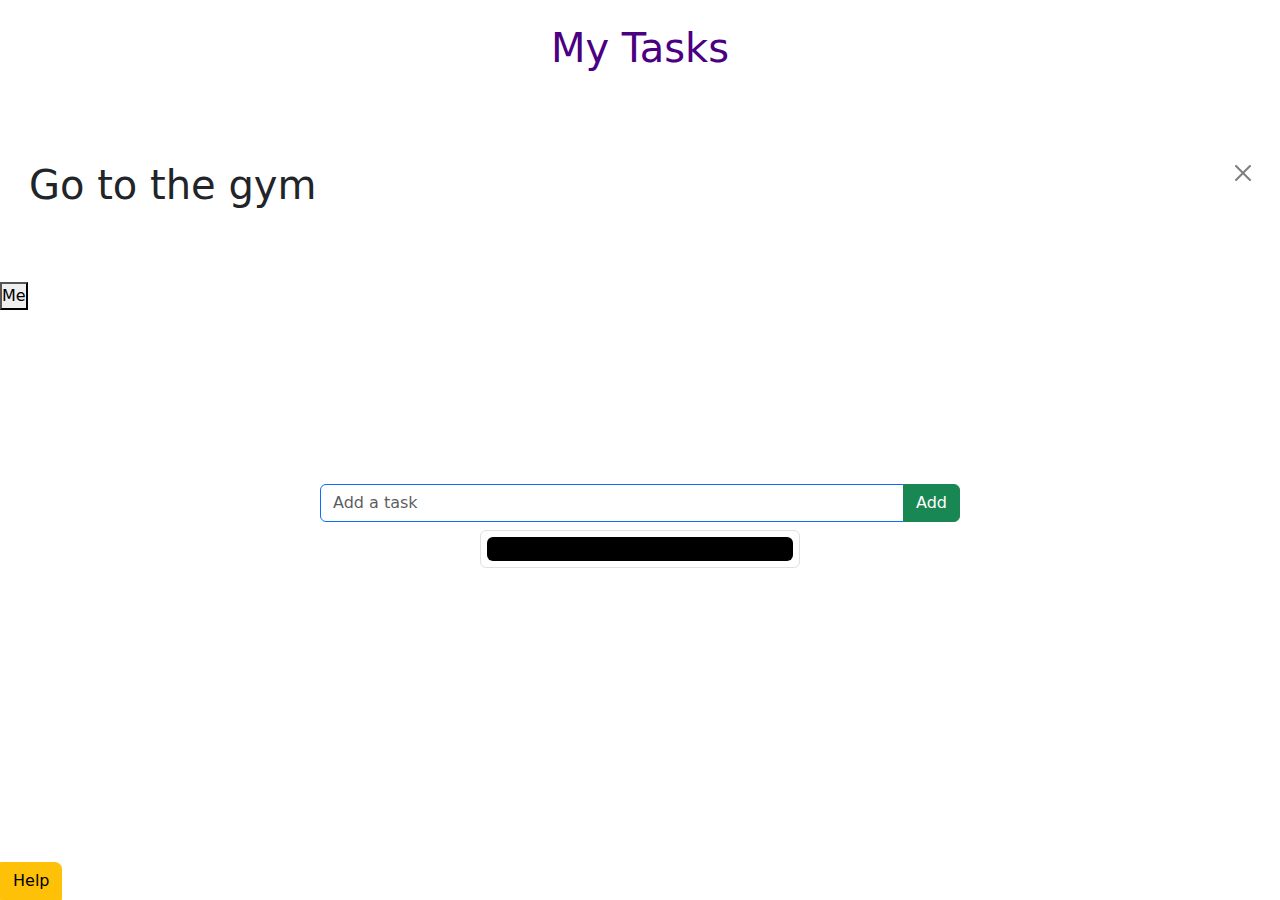
==== index.html @ f6224cdb "Add modal" ====
<!DOCTYPE html>
<html lang="en">
<head>
    <meta charset="UTF-8">
    <meta name="viewport" content="width=device-width, initial-scale=1.0">
    <script src="https://ajax.googleapis.com/ajax/libs/jquery/3.7.1/jquery.min.js"></script>
    <link
      rel="stylesheet"
      href="https://fonts.googleapis.com/css2?family=Material+Symbols+Outlined:opsz,wght,FILL,GRAD@20..48,100..700,0..1,-50..200"
    />
    <link
      href="https://cdn.jsdelivr.net/npm/bootstrap@5.3.2/dist/css/bootstrap.min.css"
      rel="stylesheet"
    />
    <script src="https://cdn.jsdelivr.net/npm/bootstrap@5.3.2/dist/js/bootstrap.bundle.min.js"></script>
    <link
      rel="stylesheet"
      href="https://cdn.jsdelivr.net/npm/swiper@11/swiper-bundle.min.css"
    />
    <link rel="stylesheet" href="style.css">
    <title>ToDo List</title>
</head>
<body>
<div id="container-input" class="d-flex justify-content-center">
    <h1 class="my-4">My Tasks</h1>
    <div id="inner-div-input" class=" w-50 d-flex flex-column">
        <div class="input-group">
            <input class="form-control border-1 border-primary" placeholder="Add a task" type="text">
            <button id="taskSend" class="btn btn-success">Add</button> 
        </div>
        <div class="d-flex justify-content-center">
            <input type="color" value="blue" class="my-2 w-50 form-control form-control-color" name="" id="">
        </div>   
    </div>
</div>

<div class="container-fluid my-5">
    <div class="alert alert-dismissible d-flex fade show">
        <button class="btn-close" data-bs-dismiss="alert"></button>
        <h1>Go to the gym</h1>
    </div>
</div>

<button class="btn btn-warning" data-bs-toggle="modal" data-bs-target=".modal">Help</button>
<div class="modal fade">
    <div class="modal-dialog">
        <modal class="modal-content">
            <div class="modal-header">Help</div>
            <div class="modal-body">
                <p>Just write your task and its color</p>
            </div>
            <div class="modal-footer">
                <button id="closeModal" class="btn btn-success">Got it</button>
            </div>
        </modal>
    </div>
</div>
<button>Me</button>

    <script src="script.js"></script>
</body>
</html>
---- style.css ----
*{
    padding: 0;
    margin: 0;
    box-sizing: border-box;
}
#container-input{
    position: relative;
}
#container-input > h1{
    color: indigo;
}
#inner-div-input{
    position: absolute;
    bottom: -30rem;
}
.btn-warning{
    position: absolute;
    bottom: 0;
    border-radius: 0px 7px 0px 0px;
}
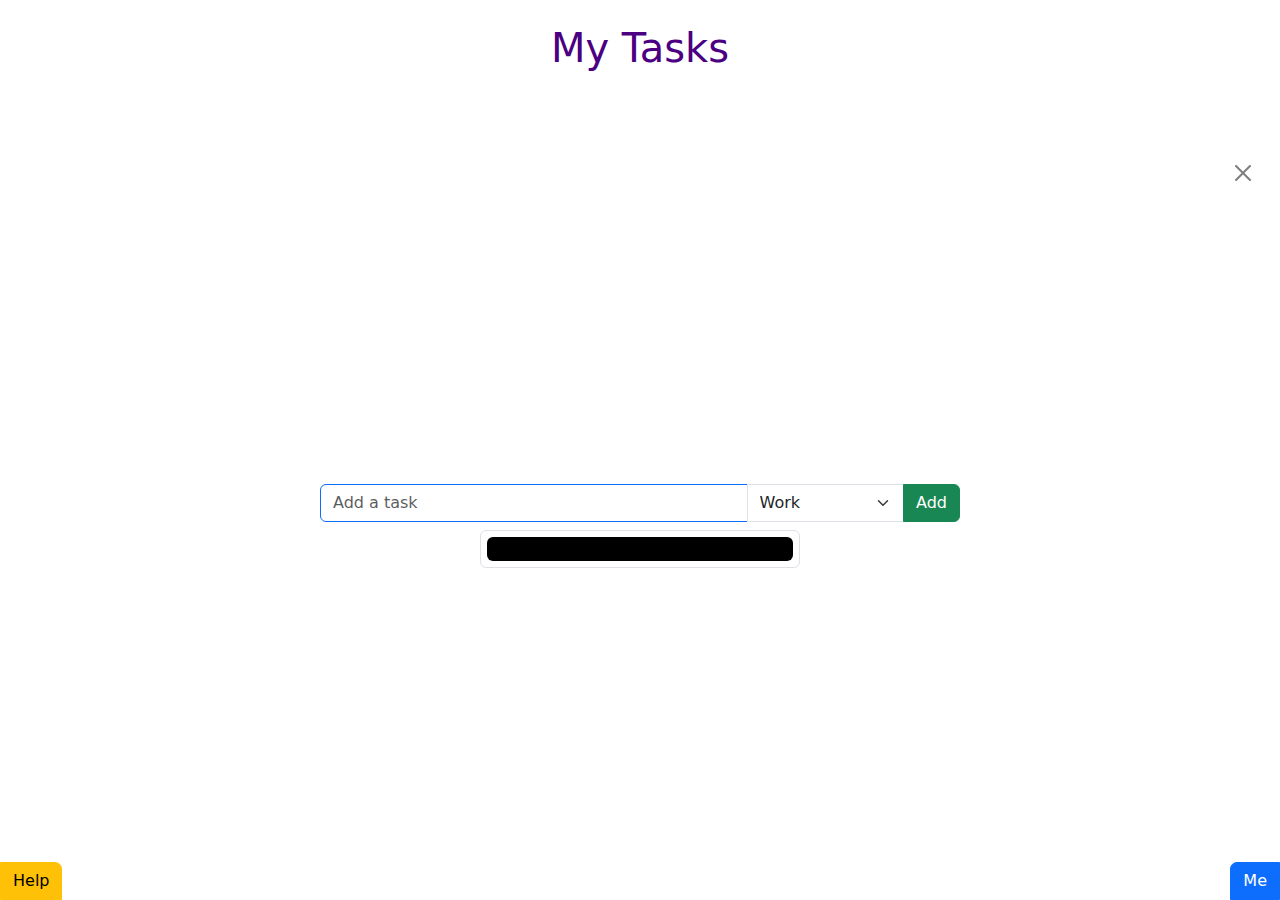
==== commit 8cb776bc: "ADD select and some changes in styles" ====
--- a/index.html
+++ b/index.html
@@ -25,7 +25,13 @@
     <h1 class="my-4">My Tasks</h1>
     <div id="inner-div-input" class=" w-50 d-flex flex-column">
         <div class="input-group">
-            <input class="form-control border-1 border-primary" placeholder="Add a task" type="text">
+            <input class="form-control w-50 border-1 border-primary" placeholder="Add a task" type="text">
+            <select class="form-select" name="" id="">
+                <option value="Work">Work</option>
+                <option value="Home">Home</option>
+                <option value="Study">Study</option>
+                <option value="Sport">Sport</option>
+            </select>
             <button id="taskSend" class="btn btn-success">Add</button> 
         </div>
         <div class="d-flex justify-content-center">
@@ -34,18 +40,18 @@
     </div>
 </div>
 
-<div class="container-fluid my-5">
-    <div class="alert alert-dismissible d-flex fade show">
+<div class="container-fluid my-5 text-white">
+    <div class="alert alert-dismissible d-flex justify-content-center align-items-center fade show">
         <button class="btn-close" data-bs-dismiss="alert"></button>
         <h1>Go to the gym</h1>
     </div>
 </div>
 
-<button class="btn btn-warning" data-bs-toggle="modal" data-bs-target=".modal">Help</button>
-<div class="modal fade">
+<button id="help" class="btn btn-warning" data-bs-toggle="modal" data-bs-target="#modalHelp">Help</button>
+<div id="modalHelp" class="modal fade">
     <div class="modal-dialog">
         <modal class="modal-content">
-            <div class="modal-header">Help</div>
+            <div class="modal-header"><h4>Help</h4></div>
             <div class="modal-body">
                 <p>Just write your task and its color</p>
             </div>
@@ -55,7 +61,19 @@
         </modal>
     </div>
 </div>
-<button>Me</button>
+<button id="me" class="btn btn-primary" data-bs-target="#modal" data-bs-toggle="modal">Me</button>
+<div class="modal fade" id="modal">
+    <div class="modal-dialog">
+        <div class="modal-content">
+            <div class="modal-header">
+                <h2 class="text-muted">Contact Me</h2>
+            </div>
+            <div class="modal-body">
+
+            </div>
+        </div>
+    </div>
+</div>
 
     <script src="script.js"></script>
 </body>
--- a/style.css
+++ b/style.css
@@ -13,8 +13,17 @@
     position: absolute;
     bottom: -30rem;
 }
-.btn-warning{
+#help{
     position: absolute;
     bottom: 0;
     border-radius: 0px 7px 0px 0px;
+}
+#me{
+    position: absolute;
+    bottom: 0;
+    right: 0;
+    border-radius: 7px 0px 0px 0px;
+}
+select{
+    max-width: 30%;
 }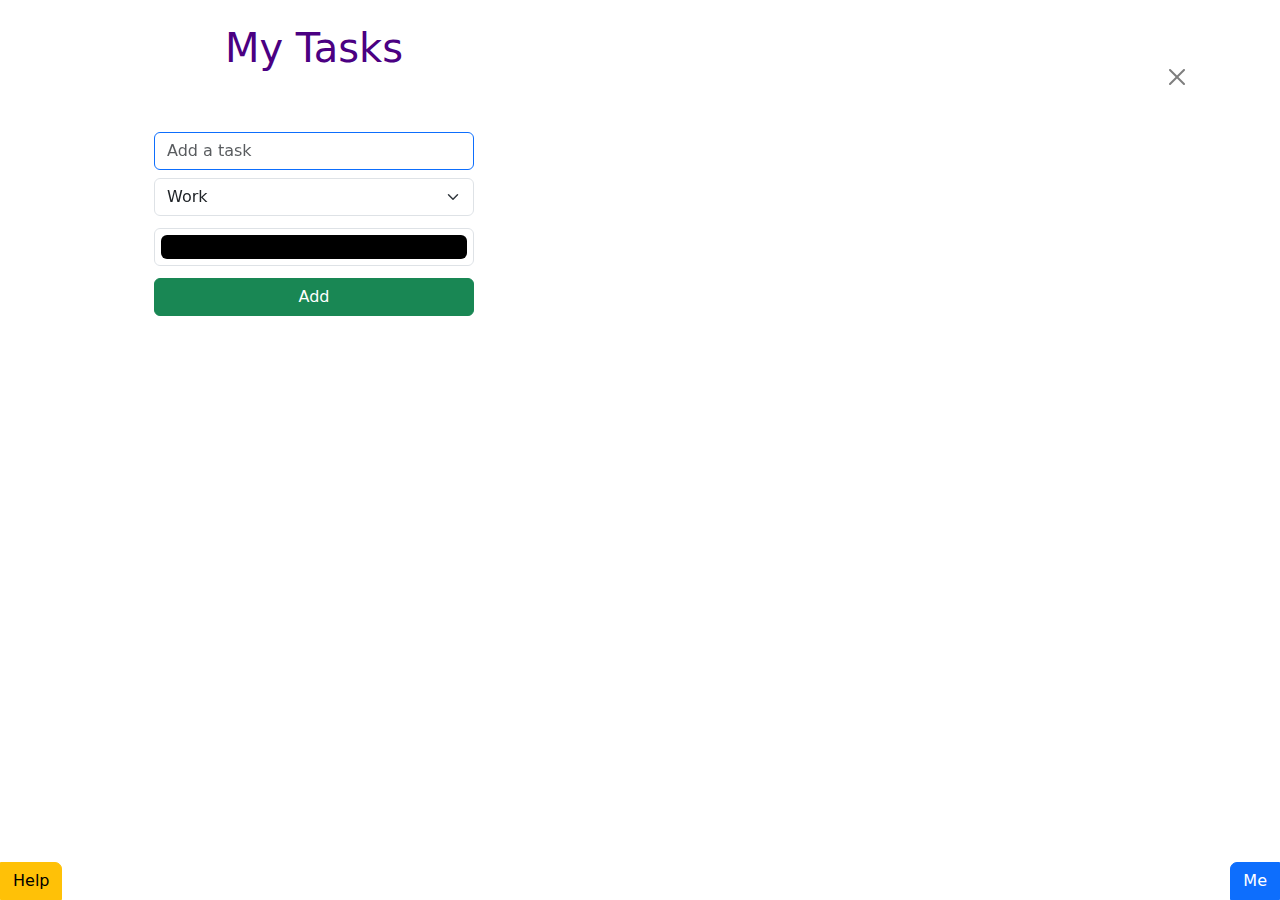
==== commit 9971f520: "First Version" ====
--- a/index.html
+++ b/index.html
@@ -1,8 +1,8 @@
 <!DOCTYPE html>
 <html lang="en">
-<head>
-    <meta charset="UTF-8">
-    <meta name="viewport" content="width=device-width, initial-scale=1.0">
+  <head>
+    <meta charset="UTF-8" />
+    <meta name="viewport" content="width=device-width, initial-scale=1.0" />
     <script src="https://ajax.googleapis.com/ajax/libs/jquery/3.7.1/jquery.min.js"></script>
     <link
       rel="stylesheet"
@@ -17,64 +17,87 @@
       rel="stylesheet"
       href="https://cdn.jsdelivr.net/npm/swiper@11/swiper-bundle.min.css"
     />
-    <link rel="stylesheet" href="style.css">
+    <link rel="stylesheet" href="style.css" />
     <title>ToDo List</title>
-</head>
-<body>
-<div id="container-input" class="d-flex justify-content-center">
-    <h1 class="my-4">My Tasks</h1>
-    <div id="inner-div-input" class=" w-50 d-flex flex-column">
-        <div class="input-group">
-            <input class="form-control w-50 border-1 border-primary" placeholder="Add a task" type="text">
-            <select class="form-select" name="" id="">
-                <option value="Work">Work</option>
-                <option value="Home">Home</option>
-                <option value="Study">Study</option>
-                <option value="Sport">Sport</option>
+  </head>
+  <body>
+    <div class="row">
+      <div id="container-input" class="col-6 d-flex justify-content-center">
+        <h1 class="my-4">My Tasks</h1>
+        <div id="inner-div-input" class="w-50 d-flex flex-column">
+          <div class="d-flex flex-column align-items-center">
+            <input
+              class="form-control m-1 w-50 border-1 border-primary"
+              placeholder="Add a task"
+              type="text"
+            />
+            <select class="form-select m-1 w-50" name="" id="">
+              <option value="Work">Work</option>
+              <option value="Home">Home</option>
+              <option value="Study">Study</option>
+              <option value="Sport">Sport</option>
             </select>
-            <button id="taskSend" class="btn btn-success">Add</button> 
+            <input
+            type="color"
+            value="blue"
+            class="my-2 w-50 form-control m-1 form-control-color"
+            name=""
+            id=""
+          />
+            <button id="taskSend" class="btn btn-success w-50 m-1">Add</button>
+          </div>
         </div>
-        <div class="d-flex justify-content-center">
-            <input type="color" value="blue" class="my-2 w-50 form-control form-control-color" name="" id="">
-        </div>   
+      </div>
+
+      <div class="col-6 container-fluid my-5 text-white d-flex align-items-center flex-column">
+        <div
+          class="alert alert-dismissible d-flex justify-content-start w-75 fade show"
+        >
+          <button class="btn-close" data-bs-dismiss="alert"></button>
+          <h1>Go to the gym</h1>
+        </div>
+      </div>
     </div>
-</div>
-
-<div class="container-fluid my-5 text-white">
-    <div class="alert alert-dismissible d-flex justify-content-center align-items-center fade show">
-        <button class="btn-close" data-bs-dismiss="alert"></button>
-        <h1>Go to the gym</h1>
+    <button
+      id="help"
+      class="btn btn-warning"
+      data-bs-toggle="modal"
+      data-bs-target="#modalHelp"
+    >
+      Help
+    </button>
+    <div id="modalHelp" class="modal fade">
+      <div class="modal-dialog">
+        <modal class="modal-content">
+          <div class="modal-header"><h4>Help</h4></div>
+          <div class="modal-body">
+            <p>Just write your task and its color</p>
+          </div>
+          <div class="modal-footer">
+            <button id="closeModal" class="btn btn-success">Got it</button>
+          </div>
+        </modal>
+      </div>
     </div>
-</div>
-
-<button id="help" class="btn btn-warning" data-bs-toggle="modal" data-bs-target="#modalHelp">Help</button>
-<div id="modalHelp" class="modal fade">
-    <div class="modal-dialog">
-        <modal class="modal-content">
-            <div class="modal-header"><h4>Help</h4></div>
-            <div class="modal-body">
-                <p>Just write your task and its color</p>
-            </div>
-            <div class="modal-footer">
-                <button id="closeModal" class="btn btn-success">Got it</button>
-            </div>
-        </modal>
+    <button
+      id="me"
+      class="btn btn-primary"
+      data-bs-target="#modal"
+      data-bs-toggle="modal"
+    >
+      Me
+    </button>
+    <div class="modal fade" id="modal">
+      <div class="modal-dialog">
+        <div class="modal-content">
+          <div class="modal-header">
+            <h2 class="text-muted">Contact Me</h2>
+          </div>
+          <div class="modal-body"></div>
+        </div>
+      </div>
     </div>
-</div>
-<button id="me" class="btn btn-primary" data-bs-target="#modal" data-bs-toggle="modal">Me</button>
-<div class="modal fade" id="modal">
-    <div class="modal-dialog">
-        <div class="modal-content">
-            <div class="modal-header">
-                <h2 class="text-muted">Contact Me</h2>
-            </div>
-            <div class="modal-body">
-
-            </div>
-        </div>
-    </div>
-</div>
 
     <script src="script.js"></script>
-</body>
-</html>+  </body>
+</html>
--- a/style.css
+++ b/style.css
@@ -2,6 +2,9 @@
     padding: 0;
     margin: 0;
     box-sizing: border-box;
+}
+body{
+    overflow-x: hidden;
 }
 #container-input{
     position: relative;
@@ -10,8 +13,8 @@
     color: indigo;
 }
 #inner-div-input{
-    position: absolute;
-    bottom: -30rem;
+    margin-top: 8rem;
+    position: fixed;
 }
 #help{
     position: absolute;
@@ -24,6 +27,6 @@
     right: 0;
     border-radius: 7px 0px 0px 0px;
 }
-select{
-    max-width: 30%;
+h1{
+    text-wrap: wrap;
 }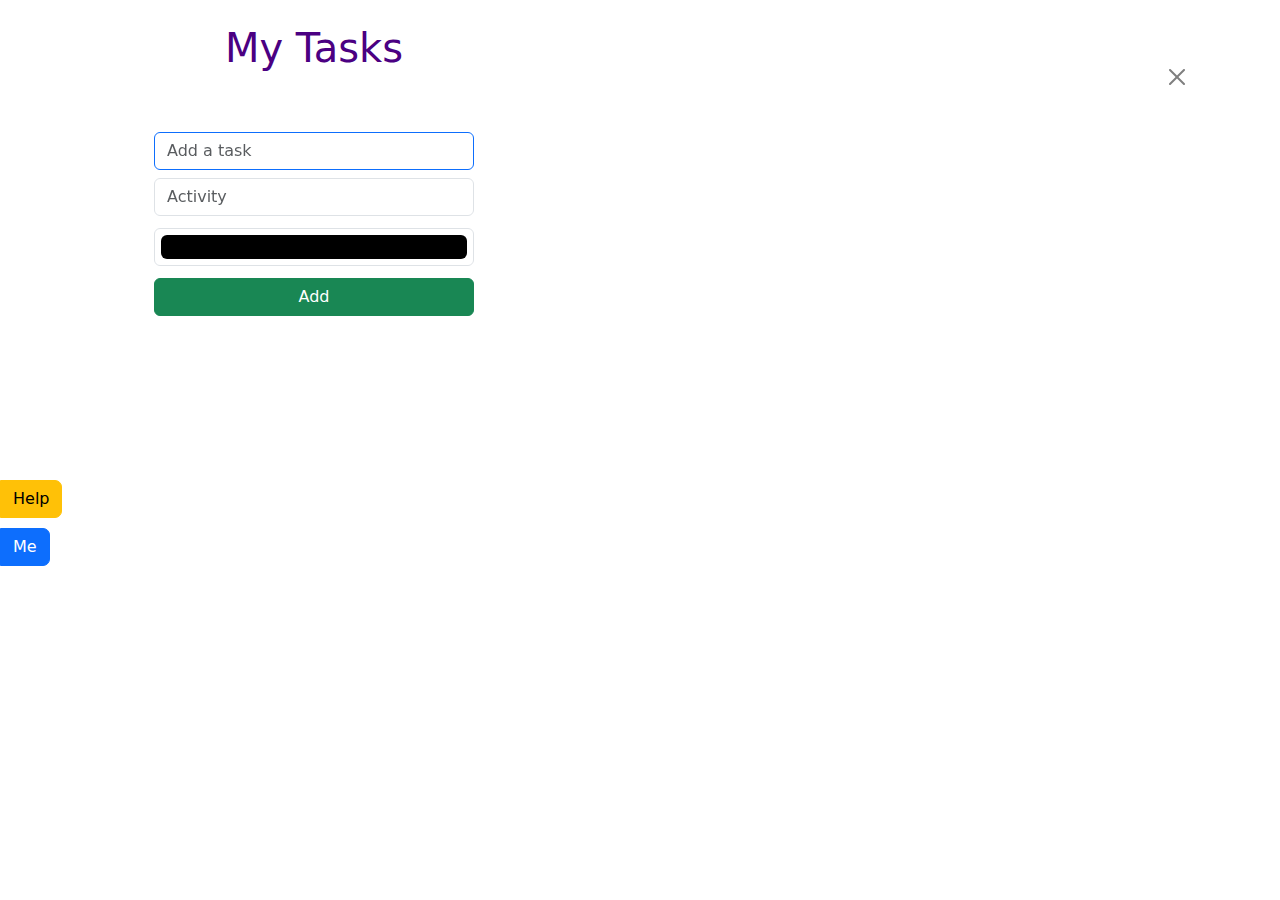
==== commit c61d328b: "Add timezone and some style" ====
--- a/index.html
+++ b/index.html
@@ -31,12 +31,7 @@
               placeholder="Add a task"
               type="text"
             />
-            <select class="form-select m-1 w-50" name="" id="">
-              <option value="Work">Work</option>
-              <option value="Home">Home</option>
-              <option value="Study">Study</option>
-              <option value="Sport">Sport</option>
-            </select>
+            <input id="Activity" class="form-control m-1 w-50" placeholder="Activity" type="text">
             <input
             type="color"
             value="blue"
--- a/style.css
+++ b/style.css
@@ -17,16 +17,15 @@
     position: fixed;
 }
 #help{
-    position: absolute;
-    bottom: 0;
-    border-radius: 0px 7px 0px 0px;
+    position: fixed;
+    top: 30rem;
+    border-radius: 0px 7px 7px 0px;
 }
 #me{
-    position: absolute;
-    bottom: 0;
-    right: 0;
-    border-radius: 7px 0px 0px 0px;
+    position: fixed;
+    top: 33rem;
+    border-radius: 0px 7px 7px 0px;
 }
-h1{
-    text-wrap: wrap;
+.alert{
+    overflow: auto !important;
 }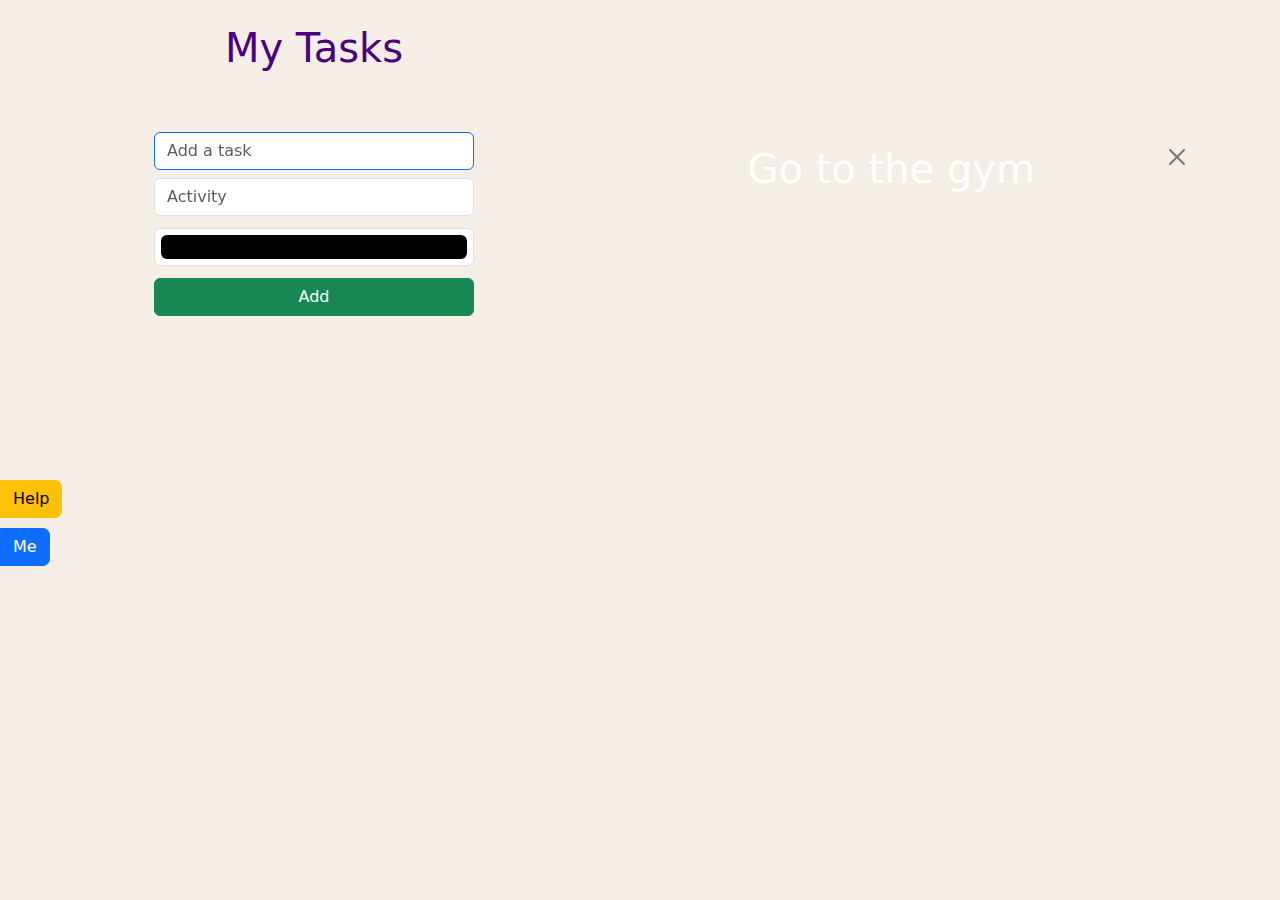
==== commit b6f6c34d: "margin top for divs and bg color and some other changes" ====
--- a/index.html
+++ b/index.html
@@ -44,7 +44,7 @@
         </div>
       </div>
 
-      <div class="col-6 container-fluid my-5 text-white d-flex align-items-center flex-column">
+      <div id="alertContainer" class="col-6 container-fluid text-white d-flex align-items-center flex-column">
         <div
           class="alert alert-dismissible d-flex justify-content-start w-75 fade show"
         >
--- a/style.css
+++ b/style.css
@@ -5,6 +5,7 @@
 }
 body{
     overflow-x: hidden;
+    background-color: #F5EEE6;
 }
 #container-input{
     position: relative;
@@ -28,4 +29,7 @@
 }
 .alert{
     overflow: auto !important;
+}
+#alertContainer{
+    margin-top: 8rem;
 }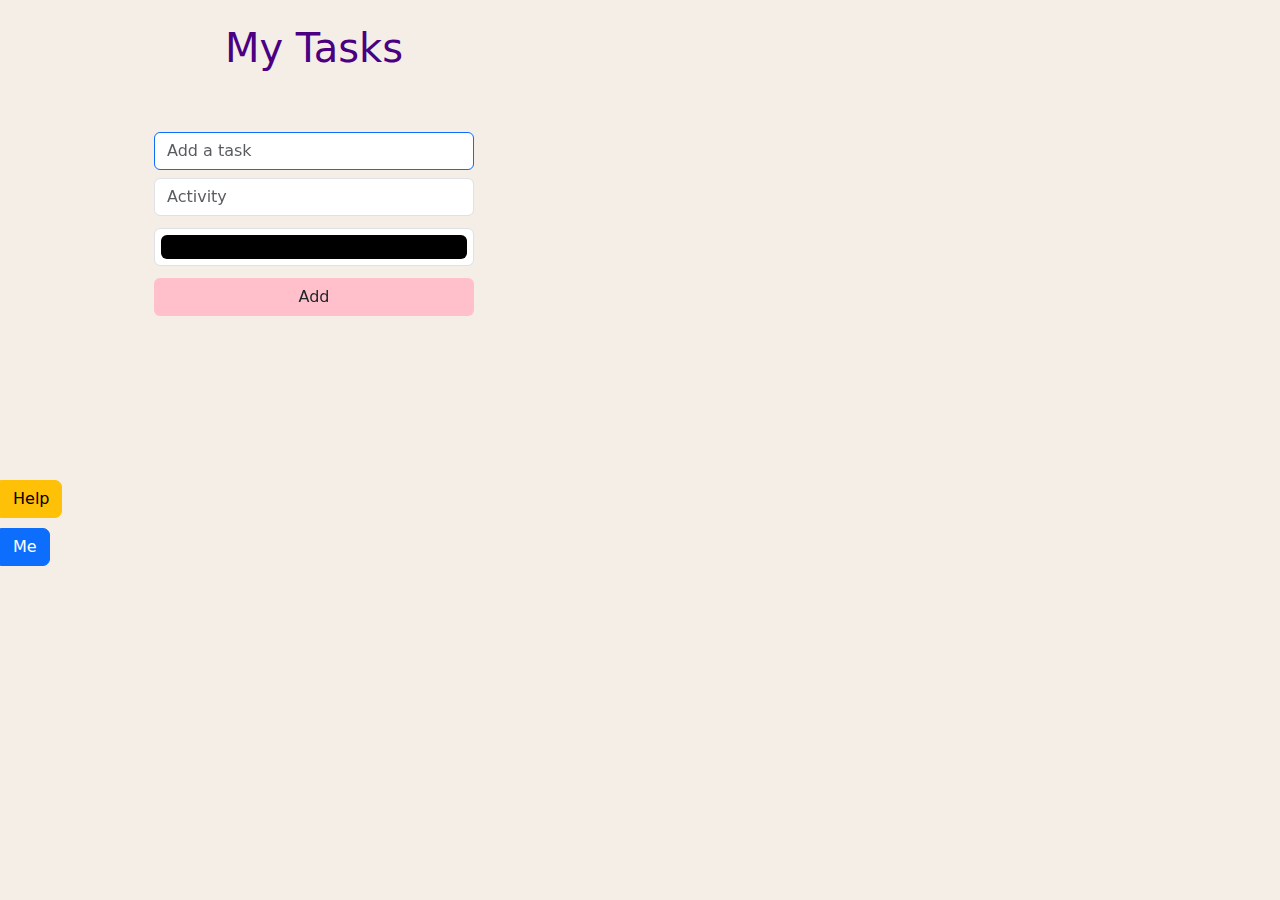
==== commit 31cf29d9: "add localstorage for alerts" ====
--- a/index.html
+++ b/index.html
@@ -17,6 +17,10 @@
       rel="stylesheet"
       href="https://cdn.jsdelivr.net/npm/swiper@11/swiper-bundle.min.css"
     />
+    <link rel="stylesheet"
+    href="https://cdn.jsdelivr.net/npm/boxicons@latest/css/boxicons.min.css">
+  
+    <link rel="stylesheet" href="https://unicons.iconscout.com/release/v4.0.0/css/line.css">
     <link rel="stylesheet" href="style.css" />
     <title>ToDo List</title>
   </head>
@@ -39,18 +43,13 @@
             name=""
             id=""
           />
-            <button id="taskSend" class="btn btn-success w-50 m-1">Add</button>
+            <button id="taskSend" class="btn w-50 m-1">Add</button>
           </div>
         </div>
       </div>
 
       <div id="alertContainer" class="col-6 container-fluid text-white d-flex align-items-center flex-column">
-        <div
-          class="alert alert-dismissible d-flex justify-content-start w-75 fade show"
-        >
-          <button class="btn-close" data-bs-dismiss="alert"></button>
-          <h1>Go to the gym</h1>
-        </div>
+
       </div>
     </div>
     <button
@@ -88,7 +87,14 @@
           <div class="modal-header">
             <h2 class="text-muted">Contact Me</h2>
           </div>
-          <div class="modal-body"></div>
+          <div class="modal-body">
+            <div class=" d-flex justify-content-around">
+              <a target="_blank" href="https://telegram.me/its_SepehrB"><i class='bx bxl-telegram text-info fs-2'></i></a>
+              <a target="_blank" href="https://www.instagram.com/its.sepehrb/"><i class='bx bxl-instagram text-danger fs-2' ></i></a>
+              <a target="_blank" href="https://www.linkedin.com/in/sepehr-beyranvand-3516122aa/"><i class='bx bxl-linkedin text-primary fs-2'></i></a>
+              <a target="_blank" href="https://github.com/sepehrbeyranvand"><i class='bx bxl-github text-secondary fs-2' ></i></a>
+          </div>
+          </div>
         </div>
       </div>
     </div>
--- a/style.css
+++ b/style.css
@@ -32,4 +32,7 @@
 }
 #alertContainer{
     margin-top: 8rem;
+}
+#taskSend{
+    background-color: pink;
 }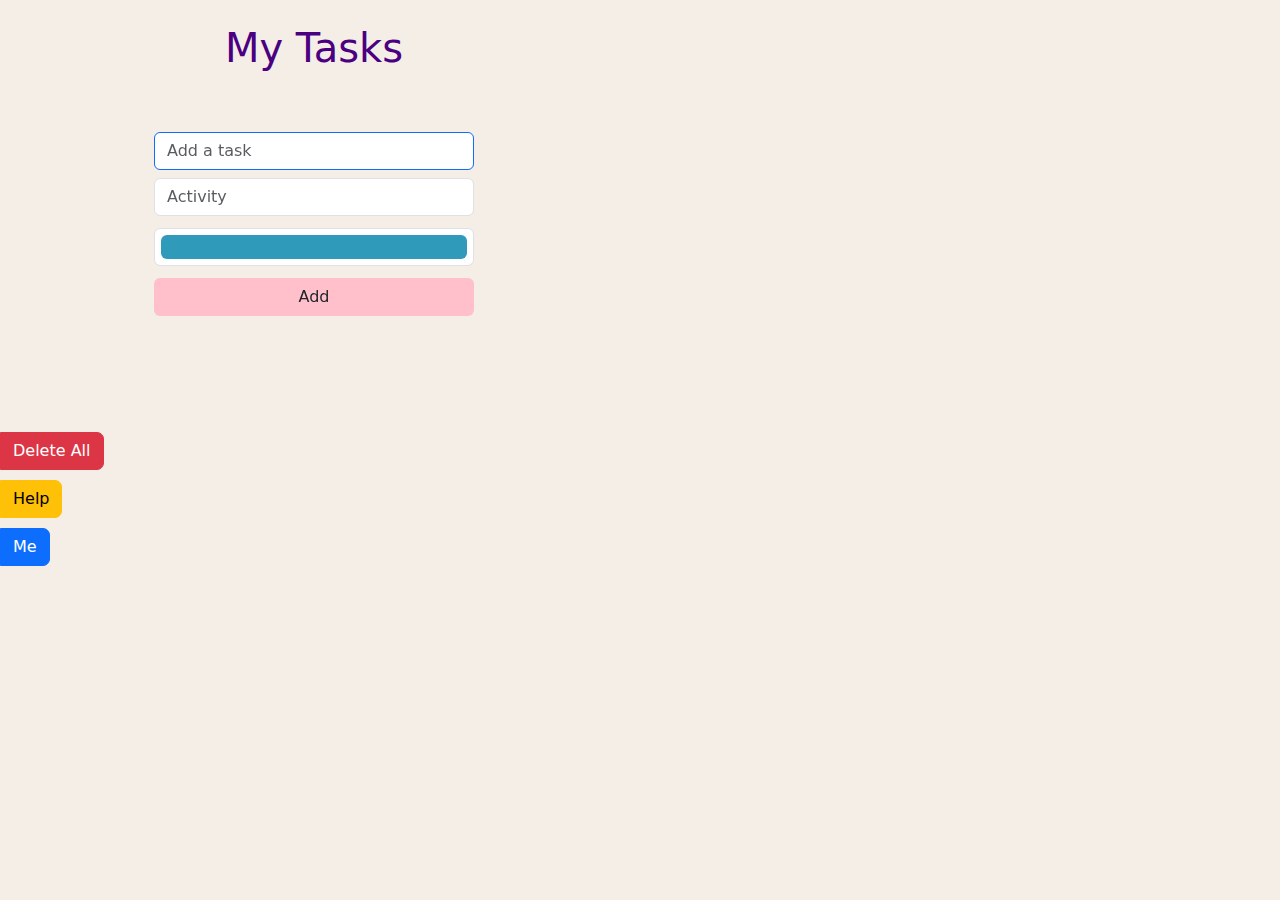
==== commit b0ff4777: "Localstorage works but only for the last created div" ====
--- a/index.html
+++ b/index.html
@@ -52,6 +52,7 @@
 
       </div>
     </div>
+    <button id="removeAllAlerts" class="btn btn-danger">Delete All</button>
     <button
       id="help"
       class="btn btn-warning"
@@ -82,17 +83,17 @@
       Me
     </button>
     <div class="modal fade" id="modal">
-      <div class="modal-dialog">
+      <div class="modal-dialog modal-dialog-centered">
         <div class="modal-content">
           <div class="modal-header">
             <h2 class="text-muted">Contact Me</h2>
           </div>
           <div class="modal-body">
             <div class=" d-flex justify-content-around">
-              <a target="_blank" href="https://telegram.me/its_SepehrB"><i class='bx bxl-telegram text-info fs-2'></i></a>
-              <a target="_blank" href="https://www.instagram.com/its.sepehrb/"><i class='bx bxl-instagram text-danger fs-2' ></i></a>
-              <a target="_blank" href="https://www.linkedin.com/in/sepehr-beyranvand-3516122aa/"><i class='bx bxl-linkedin text-primary fs-2'></i></a>
-              <a target="_blank" href="https://github.com/sepehrbeyranvand"><i class='bx bxl-github text-secondary fs-2' ></i></a>
+              <a target="_blank" data-bs-toggle="tooltip" title="Telegram" href="https://telegram.me/its_SepehrB"><i class='bx bxl-telegram text-info fs-2'></i></a>
+              <a target="_blank" data-bs-toggle="tooltip" title="Instagram" href="https://www.instagram.com/its.sepehrb/"><i class='bx bxl-instagram text-danger fs-2' ></i></a>
+              <a target="_blank" data-bs-toggle="tooltip" title="linkedin" href="https://www.linkedin.com/in/sepehr-beyranvand-3516122aa/"><i class='bx bxl-linkedin text-primary fs-2'></i></a>
+              <a target="_blank" data-bs-toggle="tooltip" title="GitHub" href="https://github.com/sepehrbeyranvand"><i class='bx bxl-github text-secondary fs-2' ></i></a>
           </div>
           </div>
         </div>
--- a/style.css
+++ b/style.css
@@ -35,4 +35,9 @@
 }
 #taskSend{
     background-color: pink;
+}
+#removeAllAlerts{
+    position: fixed;
+    top: 27rem;
+    border-radius: 0px 7px 7px 0px;
 }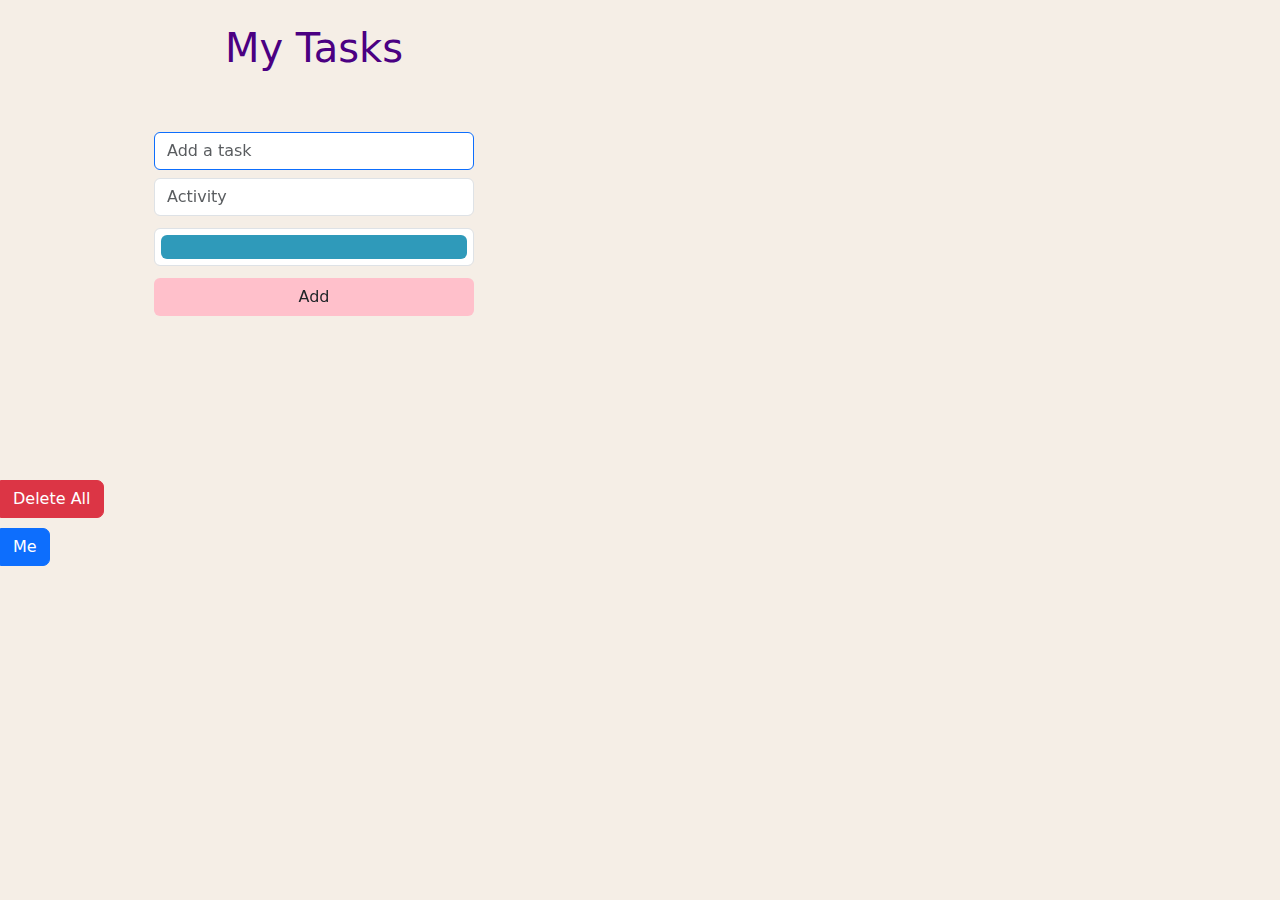
==== commit 66ea86aa: "Delete Help button" ====
--- a/index.html
+++ b/index.html
@@ -54,27 +54,6 @@
     </div>
     <button id="removeAllAlerts" class="btn btn-danger">Delete All</button>
     <button
-      id="help"
-      class="btn btn-warning"
-      data-bs-toggle="modal"
-      data-bs-target="#modalHelp"
-    >
-      Help
-    </button>
-    <div id="modalHelp" class="modal fade">
-      <div class="modal-dialog">
-        <modal class="modal-content">
-          <div class="modal-header"><h4>Help</h4></div>
-          <div class="modal-body">
-            <p>Just write your task and its color</p>
-          </div>
-          <div class="modal-footer">
-            <button id="closeModal" class="btn btn-success">Got it</button>
-          </div>
-        </modal>
-      </div>
-    </div>
-    <button
       id="me"
       class="btn btn-primary"
       data-bs-target="#modal"
--- a/style.css
+++ b/style.css
@@ -38,6 +38,6 @@
 }
 #removeAllAlerts{
     position: fixed;
-    top: 27rem;
+    top: 30rem;
     border-radius: 0px 7px 7px 0px;
 }